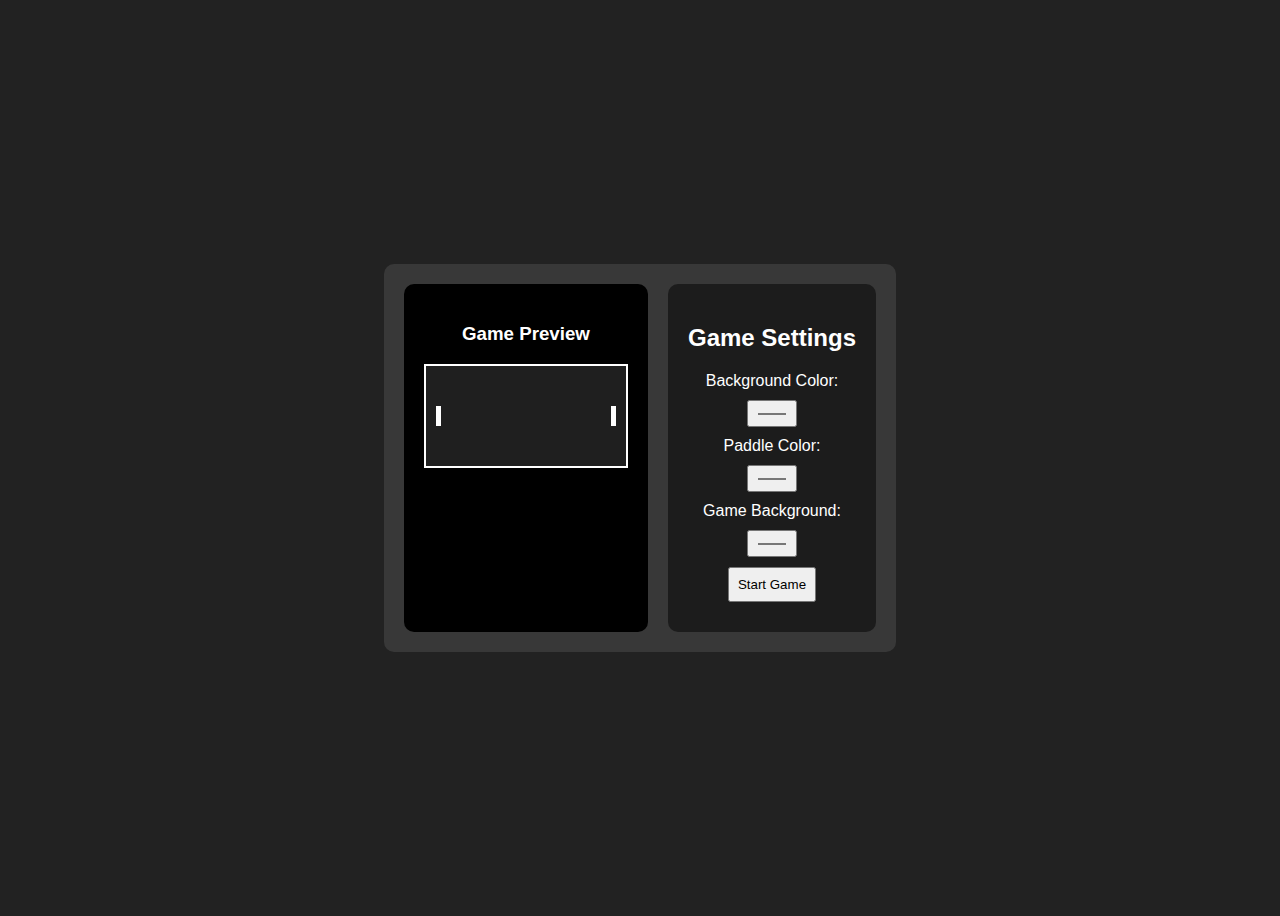
==== index.html @ 61c23ebd "Refactor project structure & add game settings page" ====
<!DOCTYPE html>
<html lang="en">
<head>
    <meta charset="UTF-8">
    <meta name="viewport" content="width=device-width, initial-scale=1.0">
    <title>Game Settings</title>
    <link rel="stylesheet" href="assets/css/style.css">
</head>
<body>
    <div class="container">
        <div class="preview-container">
            <div>
                <h3 id="preview-text">Game Preview</h3>
                <canvas id="preview-canvas"></canvas>
            </div>
        </div>
        <div class="settings-container">
            <h2>Game Settings</h2>
            <label>Background Color:</label>
            <input type="color" id="bg-color" value="#000000">
            
            <label>Paddle Color:</label>
            <input type="color" id="paddle-color" value="#ffffff">
            
            <label>Game Background:</label>
            <input type="color" id="game-color" value="#1f1f1f">

            <button id="start-game">Start Game</button>
        </div>
    </div>

    <script src="assets/js/script.js"></script>
</body>
</html>
---- assets/css/style.css ----
body {
    font-family: Arial, sans-serif;
    text-align: center;
    background-color: #222;
    color: white;
    display: flex;
    justify-content: center;
    align-items: center;
    height: 100vh;
}

.container {
    display: flex;
    gap: 20px;
    background: rgba(255, 255, 255, 0.1);
    padding: 20px;
    border-radius: 10px;
}

.preview-container,
.settings-container {
    padding: 20px;
    border-radius: 10px;
    background: rgba(0, 0, 0, 0.5);
}

input, button {
    display: block;
    margin: 10px auto;
    padding: 8px;
}

canvas {
    background: black;
    width: 200px;
    height: 100px;
    display: block;
    margin: auto;
    border: 2px solid white;
}
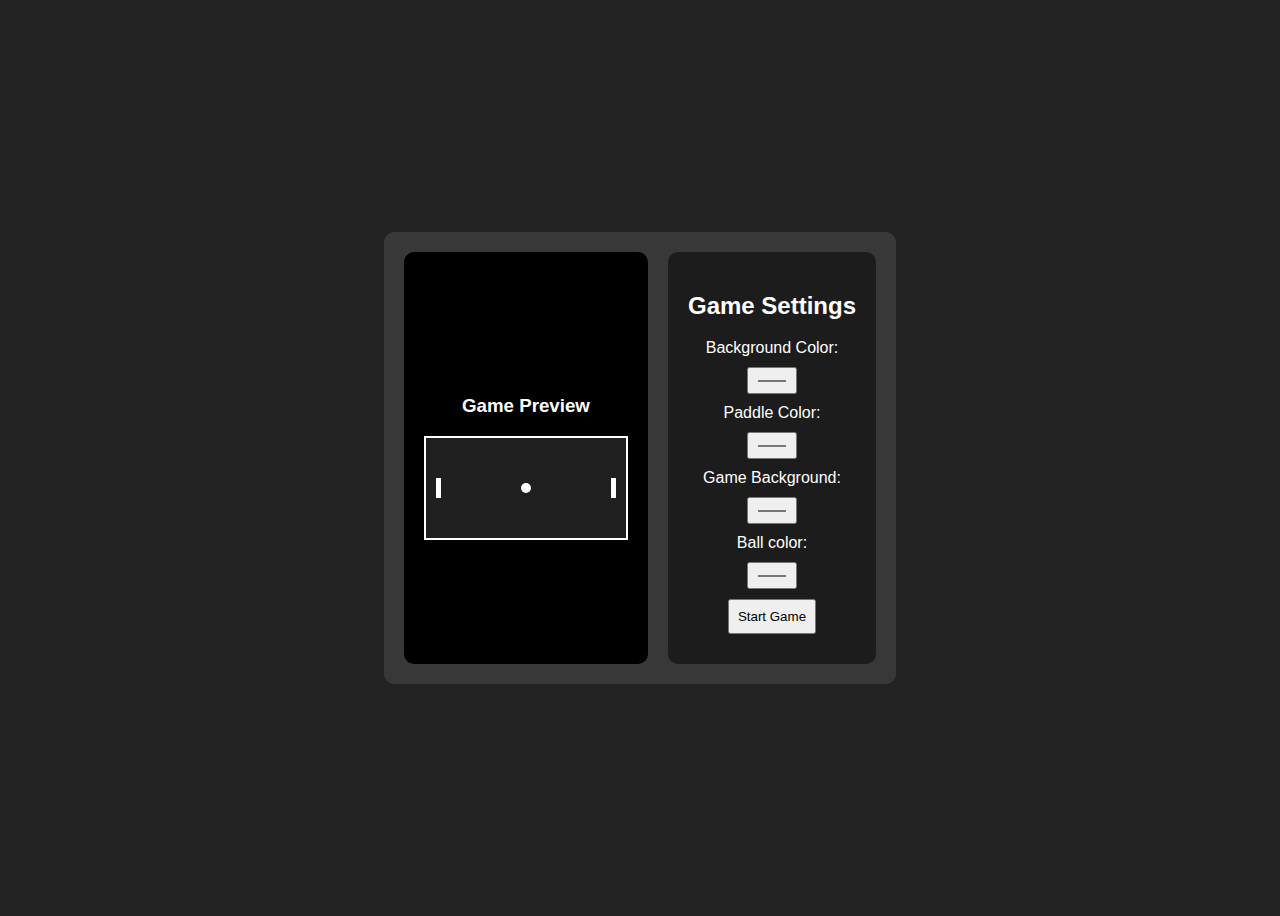
==== commit 560393e3: "Added ball color customization using localStorage and applied selected colors in the game" ====
--- a/index.html
+++ b/index.html
@@ -25,6 +25,9 @@
             <label>Game Background:</label>
             <input type="color" id="game-color" value="#1f1f1f">
 
+            <label>Ball color:</label>
+            <input type="color" id="ball-color" value="#ffffff">
+
             <button id="start-game">Start Game</button>
         </div>
     </div>
--- a/assets/css/style.css
+++ b/assets/css/style.css
@@ -19,9 +19,14 @@
 
 .preview-container,
 .settings-container {
-    padding: 20px;
+    padding: 20px;  
     border-radius: 10px;
     background: rgba(0, 0, 0, 0.5);
+}
+.preview-container{
+    display: flex;
+    flex-direction: column;
+    justify-content: center;
 }
 
 input, button {
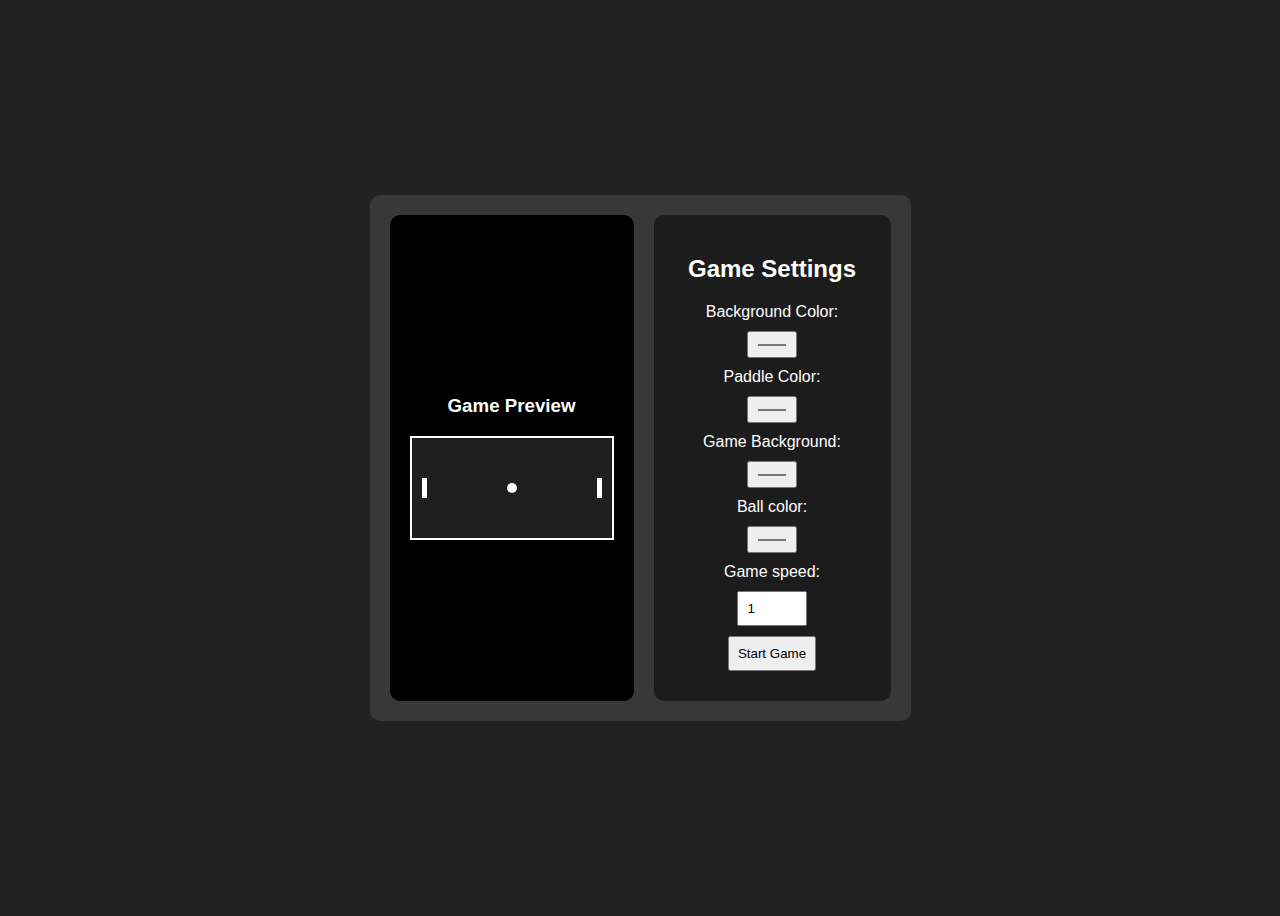
==== commit c950e04f: "added game speed control in settings page, changed ball collision logic" ====
--- a/index.html
+++ b/index.html
@@ -28,6 +28,9 @@
             <label>Ball color:</label>
             <input type="color" id="ball-color" value="#ffffff">
 
+            <label>Game speed:</label>
+            <input type="number" id="game-speed" min="0.1" step="0.1" value="1">
+
             <button id="start-game">Start Game</button>
         </div>
     </div>
--- a/assets/css/style.css
+++ b/assets/css/style.css
@@ -23,6 +23,7 @@
     border-radius: 10px;
     background: rgba(0, 0, 0, 0.5);
 }
+
 .preview-container{
     display: flex;
     flex-direction: column;
@@ -43,3 +44,7 @@
     margin: auto;
     border: 2px solid white;
 }
+
+#game-speed{
+    width: 25%;
+}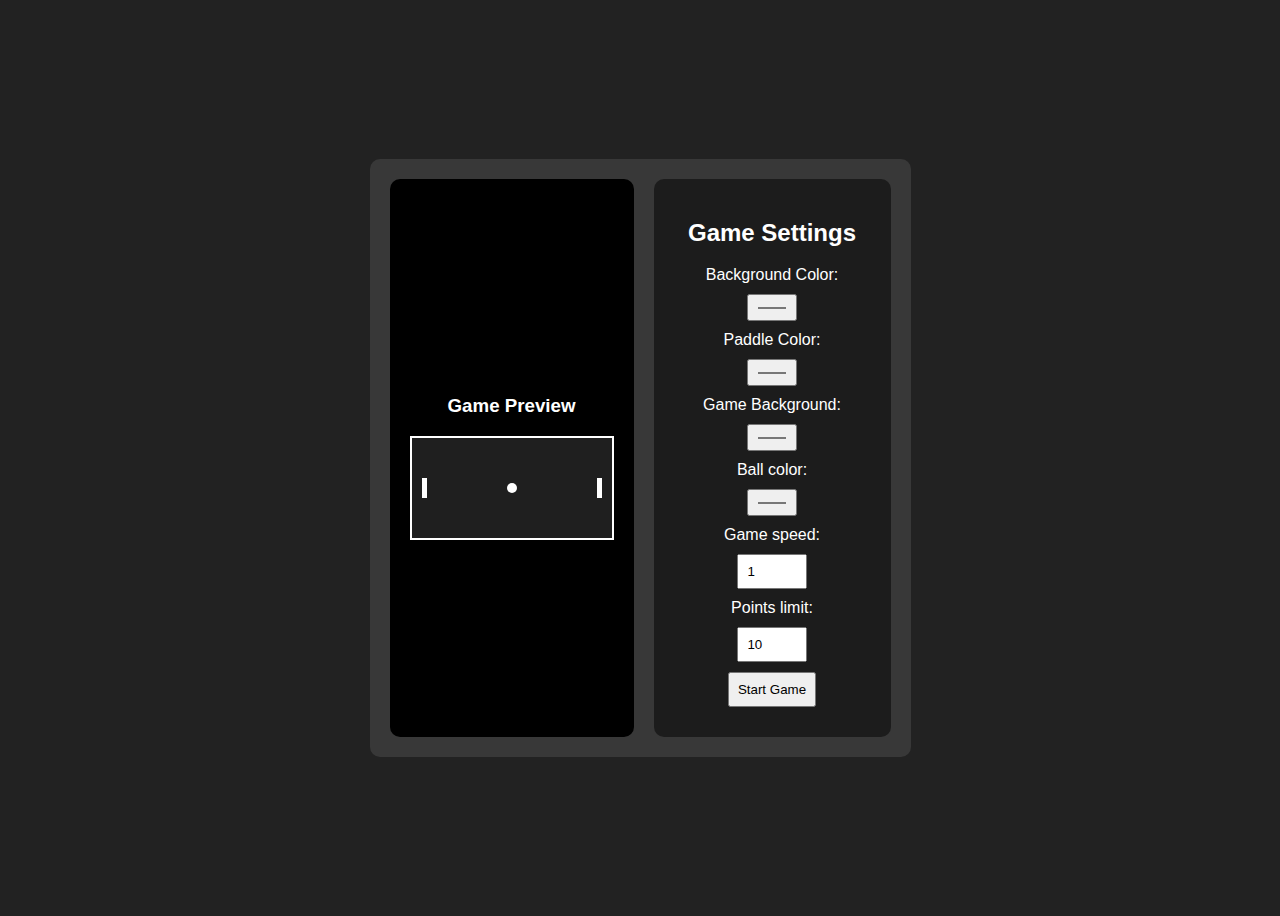
==== commit c7e32beb: "Added points limit feature for player scores" ====
--- a/index.html
+++ b/index.html
@@ -31,6 +31,9 @@
             <label>Game speed:</label>
             <input type="number" id="game-speed" min="0.1" step="0.1" value="1">
 
+            <label>Points limit:</label>
+            <input type="number" id="points-limit" min="1" step="1" value="10">
+
             <button id="start-game">Start Game</button>
         </div>
     </div>
--- a/assets/css/style.css
+++ b/assets/css/style.css
@@ -45,6 +45,6 @@
     border: 2px solid white;
 }
 
-#game-speed{
+#game-speed ,#points-limit{
     width: 25%;
 }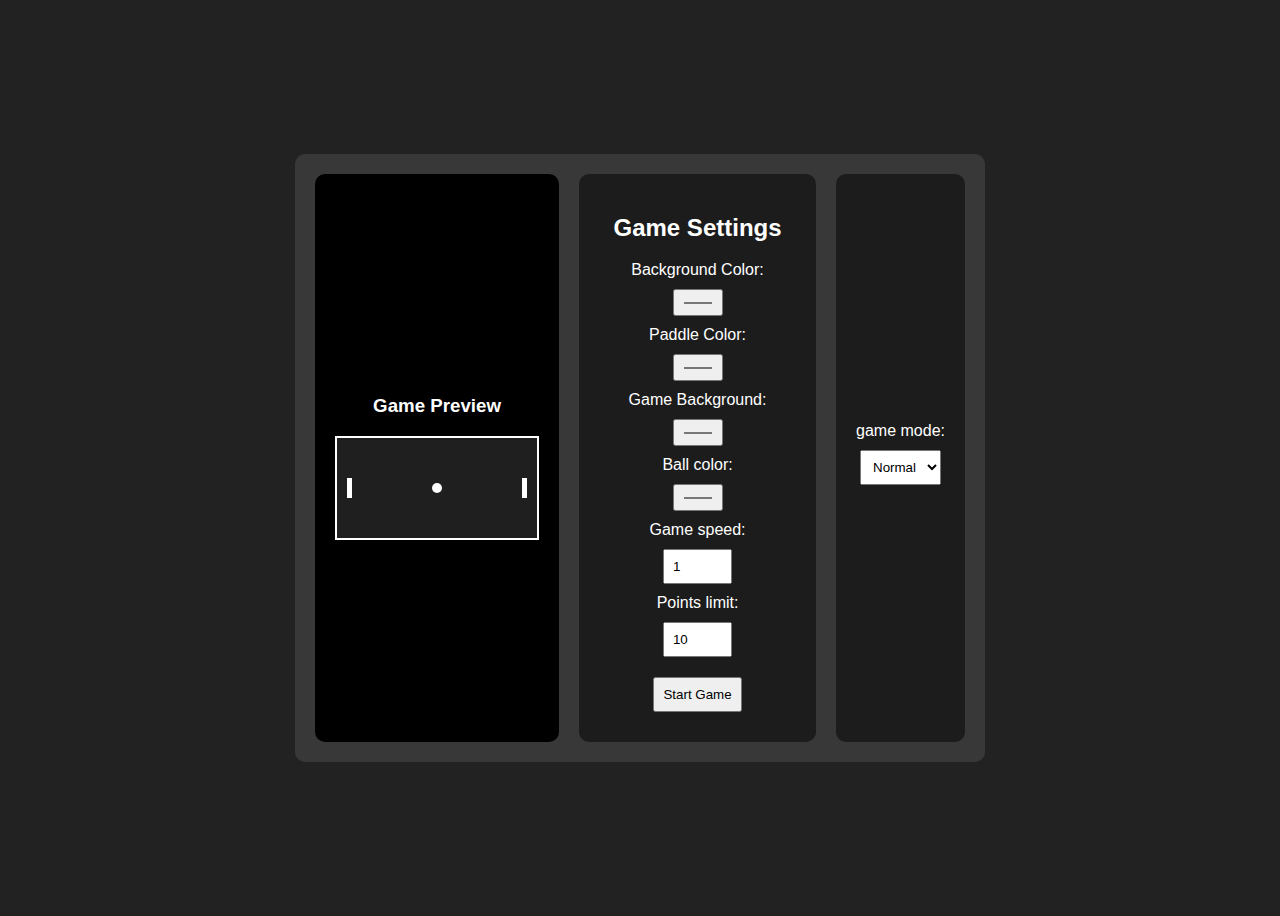
==== commit e72a4368: "Added new game mode: Dark mode" ====
--- a/index.html
+++ b/index.html
@@ -36,6 +36,13 @@
 
             <button id="start-game">Start Game</button>
         </div>
+        <div class="settings-container" id="more-settings">
+            <label>game mode:</label>
+            <select name="" id="game-mode" onchange="setGameMode()">
+                <option value="normal">Normal</option>
+                <option value="dark">Dark</option>
+            </select>
+        </div>
     </div>
 
     <script src="assets/js/script.js"></script>
--- a/assets/css/style.css
+++ b/assets/css/style.css
@@ -20,17 +20,18 @@
 .preview-container,
 .settings-container {
     padding: 20px;  
+    display: flex;
+    flex-direction: column;
+    justify-content: center;
     border-radius: 10px;
     background: rgba(0, 0, 0, 0.5);
 }
 
-.preview-container{
-    display: flex;
-    flex-direction: column;
-    justify-content: center;
+#more-settings{
+    
 }
 
-input, button {
+input, button, select {
     display: block;
     margin: 10px auto;
     padding: 8px;
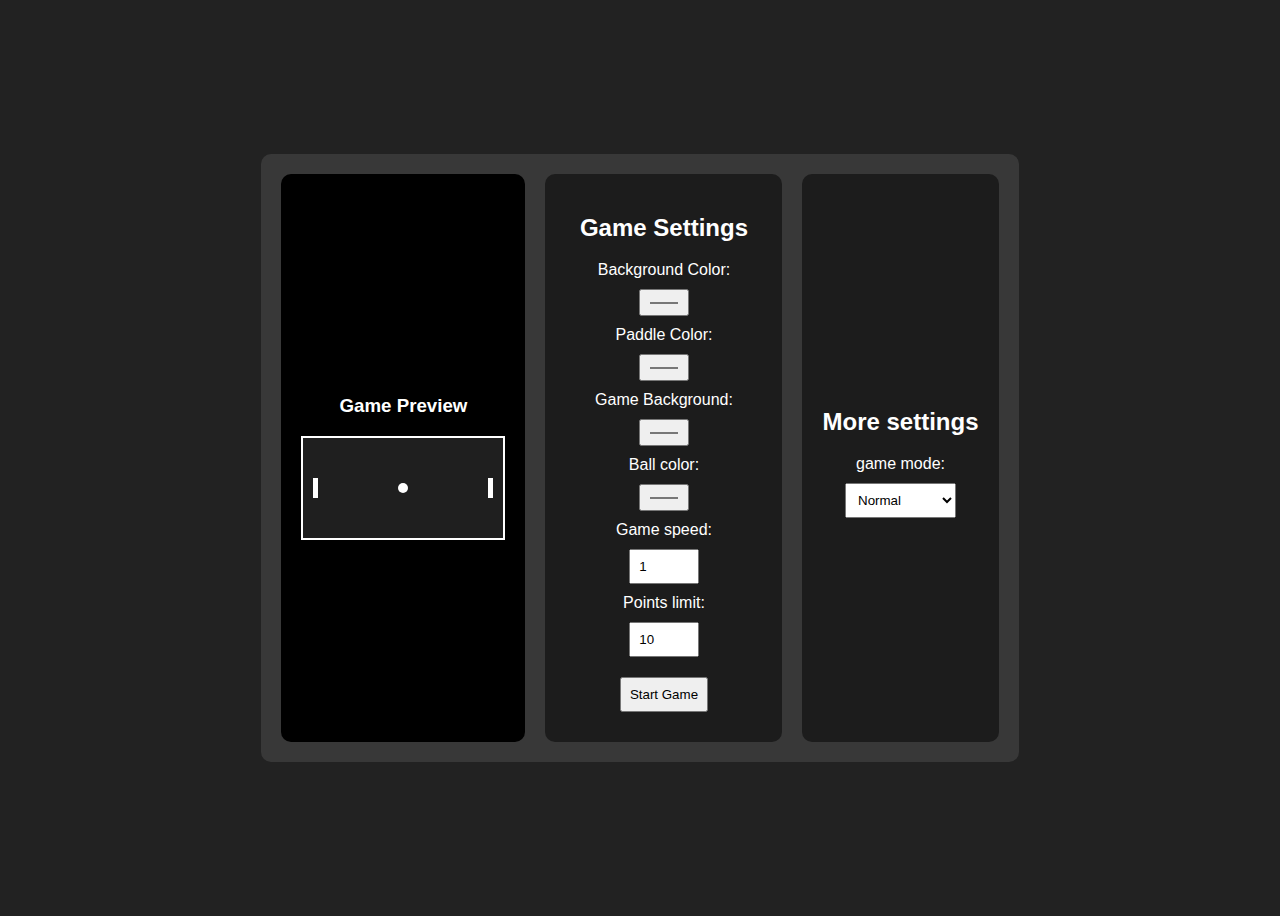
==== commit 012e8b37: "Fix game over rule and add "Invisible Ball" mode" ====
--- a/index.html
+++ b/index.html
@@ -16,31 +16,32 @@
         </div>
         <div class="settings-container">
             <h2>Game Settings</h2>
-            <label>Background Color:</label>
+            <label for="bg-color">Background Color:</label>
             <input type="color" id="bg-color" value="#000000">
             
-            <label>Paddle Color:</label>
+            <label for="paddle-color">Paddle Color:</label>
             <input type="color" id="paddle-color" value="#ffffff">
             
-            <label>Game Background:</label>
+            <label for="game-color">Game Background:</label>
             <input type="color" id="game-color" value="#1f1f1f">
 
-            <label>Ball color:</label>
+            <label for="ball-color">Ball color:</label>
             <input type="color" id="ball-color" value="#ffffff">
 
-            <label>Game speed:</label>
+            <label for="game-speed">Game speed:</label>
             <input type="number" id="game-speed" min="0.1" step="0.1" value="1">
 
-            <label>Points limit:</label>
+            <label for="points-limit">Points limit:</label>
             <input type="number" id="points-limit" min="1" step="1" value="10">
 
             <button id="start-game">Start Game</button>
         </div>
         <div class="settings-container" id="more-settings">
-            <label>game mode:</label>
+            <h2>More settings</h2>
+            <label for="game-mode">game mode:</label>
             <select name="" id="game-mode" onchange="setGameMode()">
                 <option value="normal">Normal</option>
-                <option value="dark">Dark</option>
+                <option value="invisibleBall">Invisible ball</option>
             </select>
         </div>
     </div>
--- a/assets/css/style.css
+++ b/assets/css/style.css
@@ -27,9 +27,6 @@
     background: rgba(0, 0, 0, 0.5);
 }
 
-#more-settings{
-    
-}
 
 input, button, select {
     display: block;
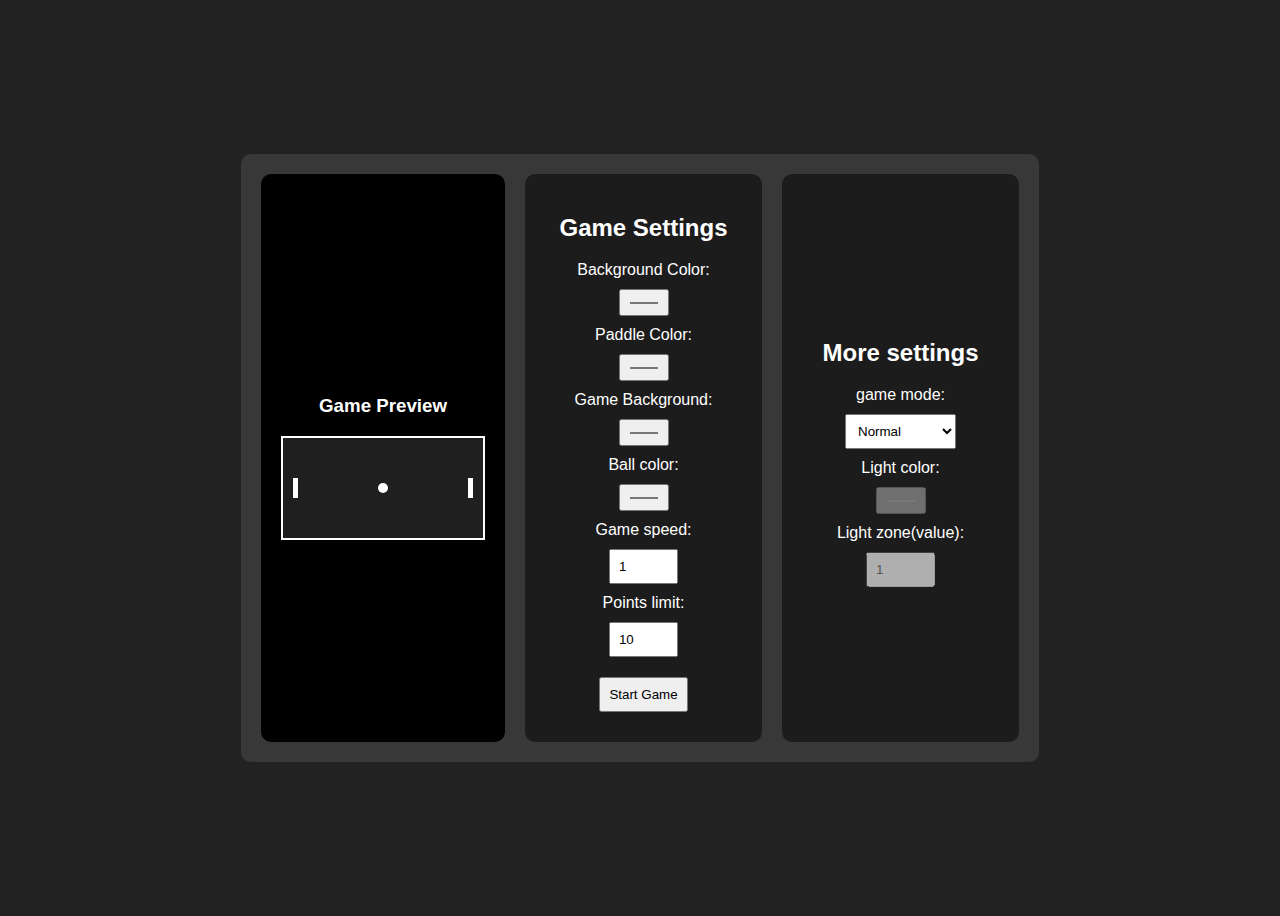
==== commit a393ddea: "Added light color and light zone customization for paddles in "index.html"" ====
--- a/index.html
+++ b/index.html
@@ -34,7 +34,7 @@
             <label for="points-limit">Points limit:</label>
             <input type="number" id="points-limit" min="1" step="1" value="10">
 
-            <button id="start-game">Start Game</button>
+            <button id="start-game" onclick="startGame()">Start Game</button>
         </div>
         <div class="settings-container" id="more-settings">
             <h2>More settings</h2>
@@ -43,6 +43,16 @@
                 <option value="normal">Normal</option>
                 <option value="invisibleBall">Invisible ball</option>
             </select>
+
+            <label for="light-color">Light color:</label>
+            <input type="color" id="light-color" value="#008000">
+
+            <label for="light-zone">Light zone(value):</label>
+            <input type="number" id="light-zone" min=".2" onchange="" step="0.1" value="1">
+
+            <!-- <label for="light-zone">Light transparency:</label>
+            <input type="number" id="light-transparency" min="100" onchange="" step="5" value="100"> -->
+
         </div>
     </div>
 
--- a/assets/css/style.css
+++ b/assets/css/style.css
@@ -43,6 +43,6 @@
     border: 2px solid white;
 }
 
-#game-speed ,#points-limit{
+#game-speed ,#points-limit ,#light-zone ,#light-transparency{
     width: 25%;
 }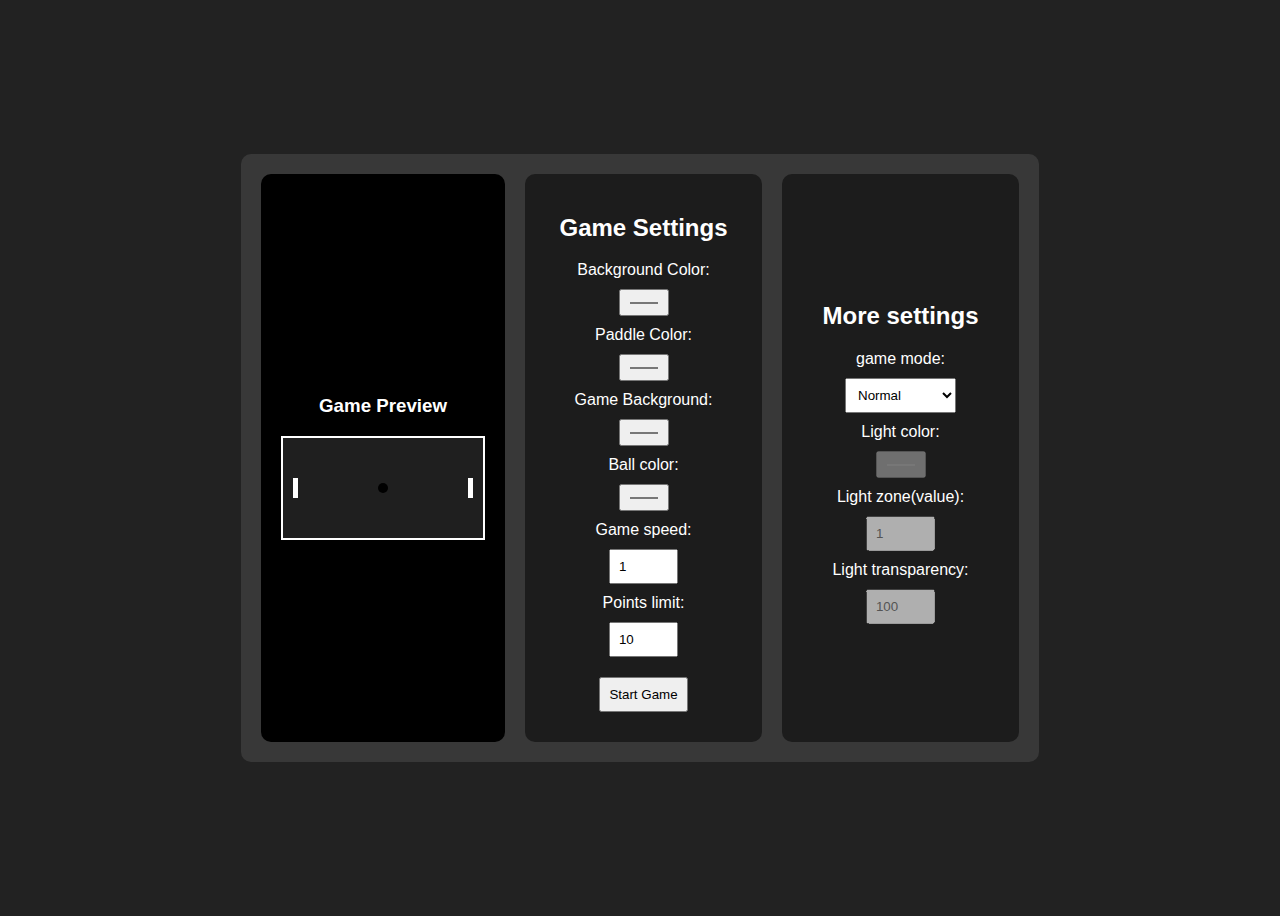
==== commit 71c409be: "Code optimization, added light transparency in index.html" ====
--- a/index.html
+++ b/index.html
@@ -50,8 +50,8 @@
             <label for="light-zone">Light zone(value):</label>
             <input type="number" id="light-zone" min=".2" onchange="" step="0.1" value="1">
 
-            <!-- <label for="light-zone">Light transparency:</label>
-            <input type="number" id="light-transparency" min="100" onchange="" step="5" value="100"> -->
+            <label for="light-zone">Light transparency:</label>
+            <input type="number" id="light-transparency" min="100" max="300" onchange="" step="5" value="100">
 
         </div>
     </div>
